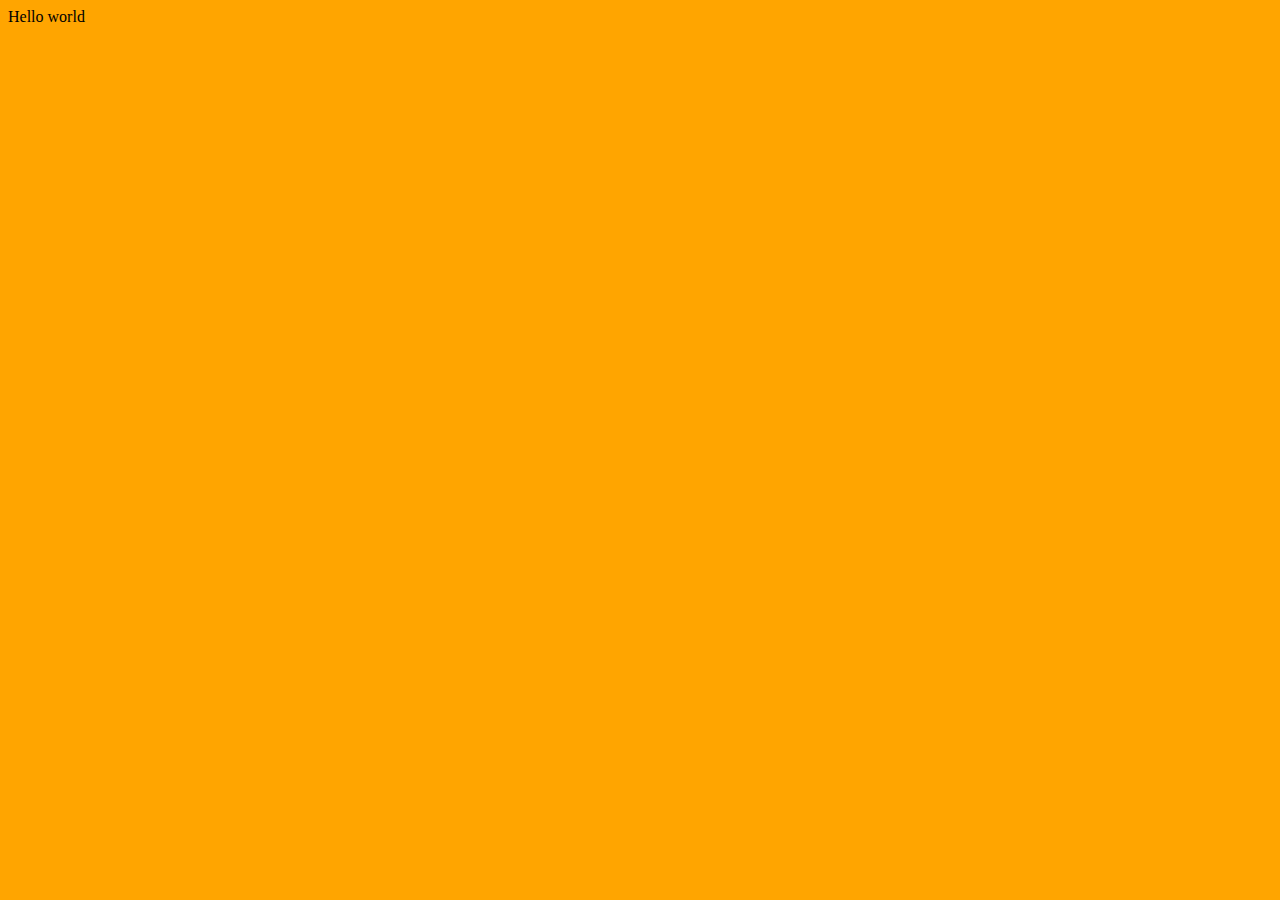
==== index.html @ 93d4f841 "1" ====
<!DOCTYPE html>
<html>

<head>
  <meta charset="utf-8">
  <meta name="viewport" content="width=device-width">
  <title>Portfolio</title>
  <link href="/css/main.css" rel="stylesheet" type="text/css" />
</head>

<body>
  Hello world
</body>

</html>
---- css/main.css ----
html {
  height: 100%;
  width: 100%;
}


body{
  background-color: orange;
}
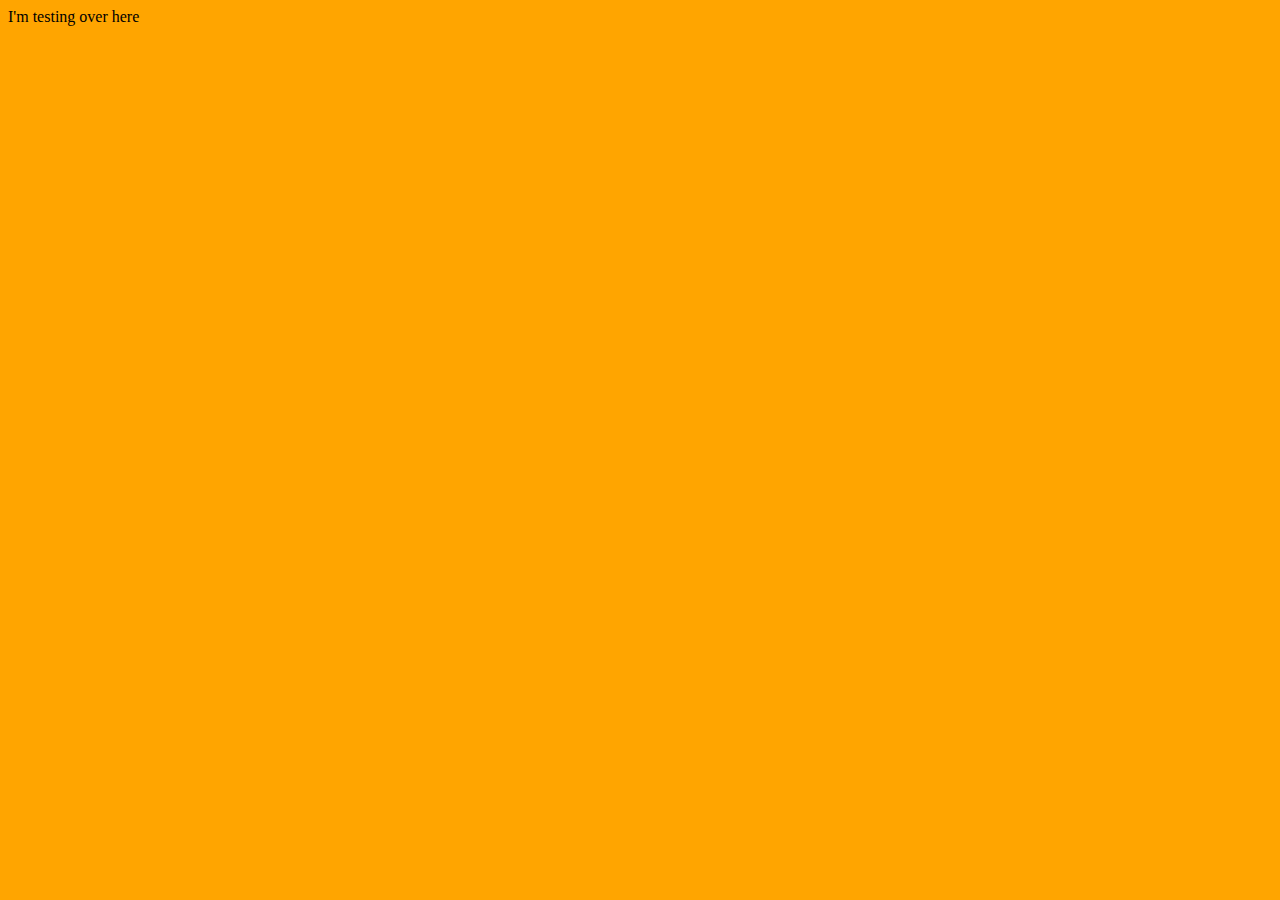
==== commit a90387cc: "test2" ====
--- a/index.html
+++ b/index.html
@@ -9,7 +9,7 @@
 </head>
 
 <body>
-  Hello world
+  I'm testing over here
 </body>
 
 </html>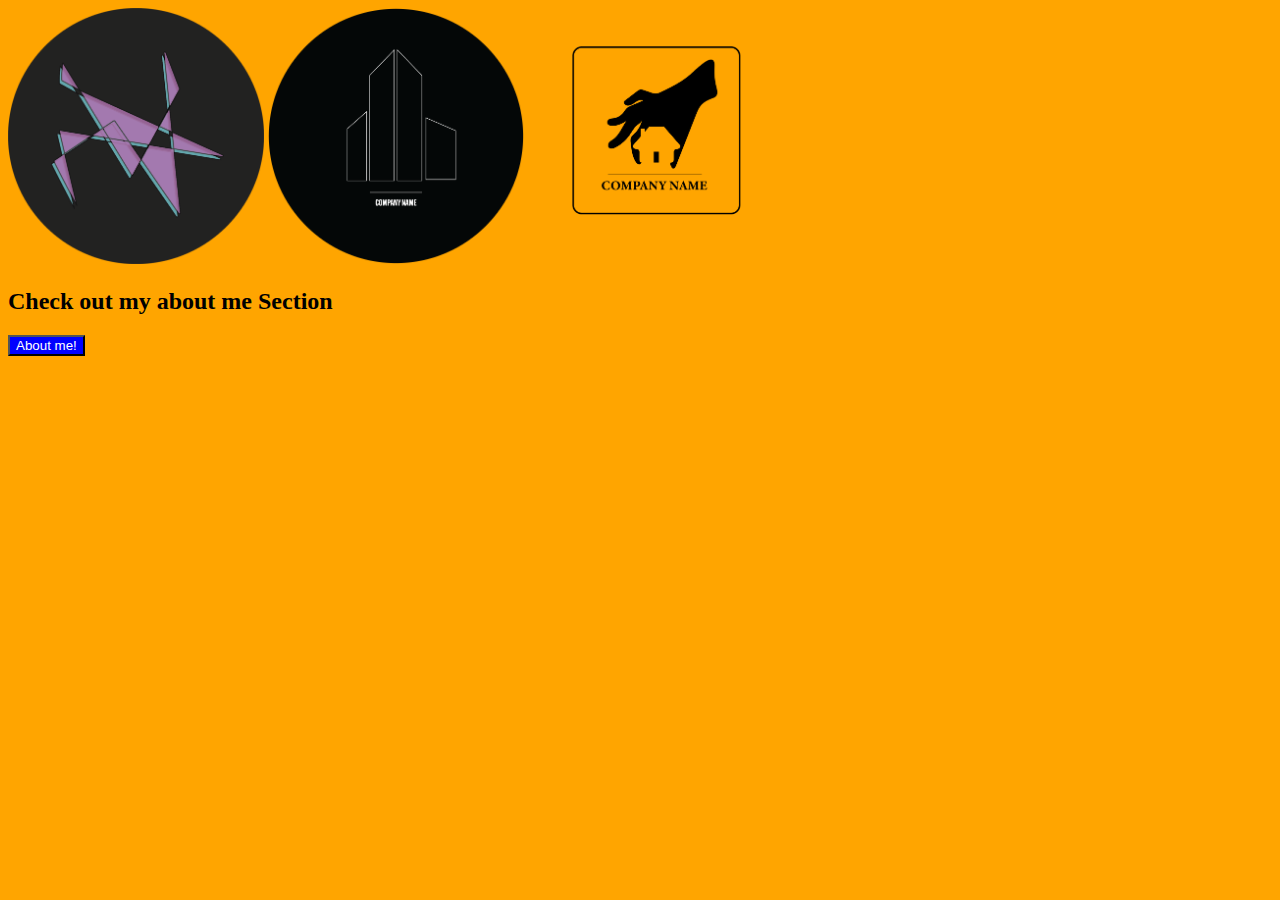
==== commit fa5d57d8: "Added some more pages and logo assets" ====
--- a/index.html
+++ b/index.html
@@ -5,11 +5,20 @@
   <meta charset="utf-8">
   <meta name="viewport" content="width=device-width">
   <title>Portfolio</title>
-  <link href="/css/main.css" rel="stylesheet" type="text/css" />
+  <link href="css/main.css" rel="stylesheet" type="text/css" />
 </head>
 
 <body>
-  I'm testing over here
+  <img src="assets/logo-1.png" alt="Logo One" style="width:256px;height:256px;">
+  <img src="assets/logo-2.png" alt="Logo Two" style="width:256px;height:256px;">
+  <img src="assets/logo-3.png" alt="Logo Three" style="width:256px;height:256px;">
+
+
+
+  <h2>Check out my about me Section</h2>
+  <a href="aboutme.html" target="_blank">
+    <button style="background-color: blue; color: white;">About me!</button>
+</a>
 </body>
 
 </html>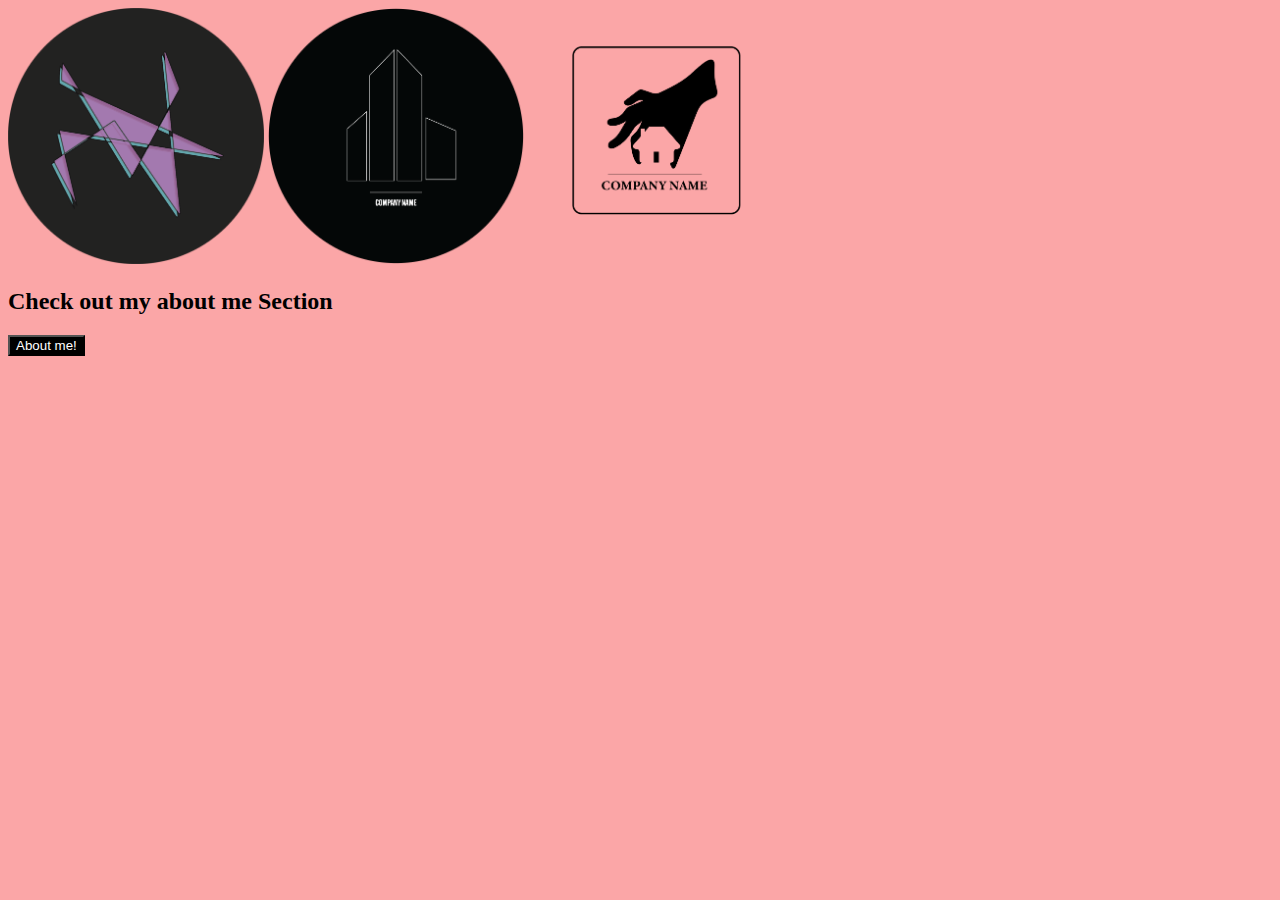
==== commit cc18f047: "." ====
--- a/index.html
+++ b/index.html
@@ -11,13 +11,13 @@
 <body>
   <img src="assets/logo-1.png" alt="Logo One" style="width:256px;height:256px;">
   <img src="assets/logo-2.png" alt="Logo Two" style="width:256px;height:256px;">
-  <img src="assets/logo-3.png" alt="Logo Three" style="width:256px;height:256px;">
+  <img src="assets/logo-3.png" alt="Logo Three" style="width:256px;height: 256px;">
 
 
 
   <h2>Check out my about me Section</h2>
   <a href="aboutme.html" target="_blank">
-    <button style="background-color: blue; color: white;">About me!</button>
+    <button style="background-color: black; color: white;">About me!</button>
 </a>
 </body>
 
--- a/css/main.css
+++ b/css/main.css
@@ -3,7 +3,6 @@
   width: 100%;
 }
 
-
 body{
-  background-color: orange;
+  background-color: rgb(251, 166, 167);
 }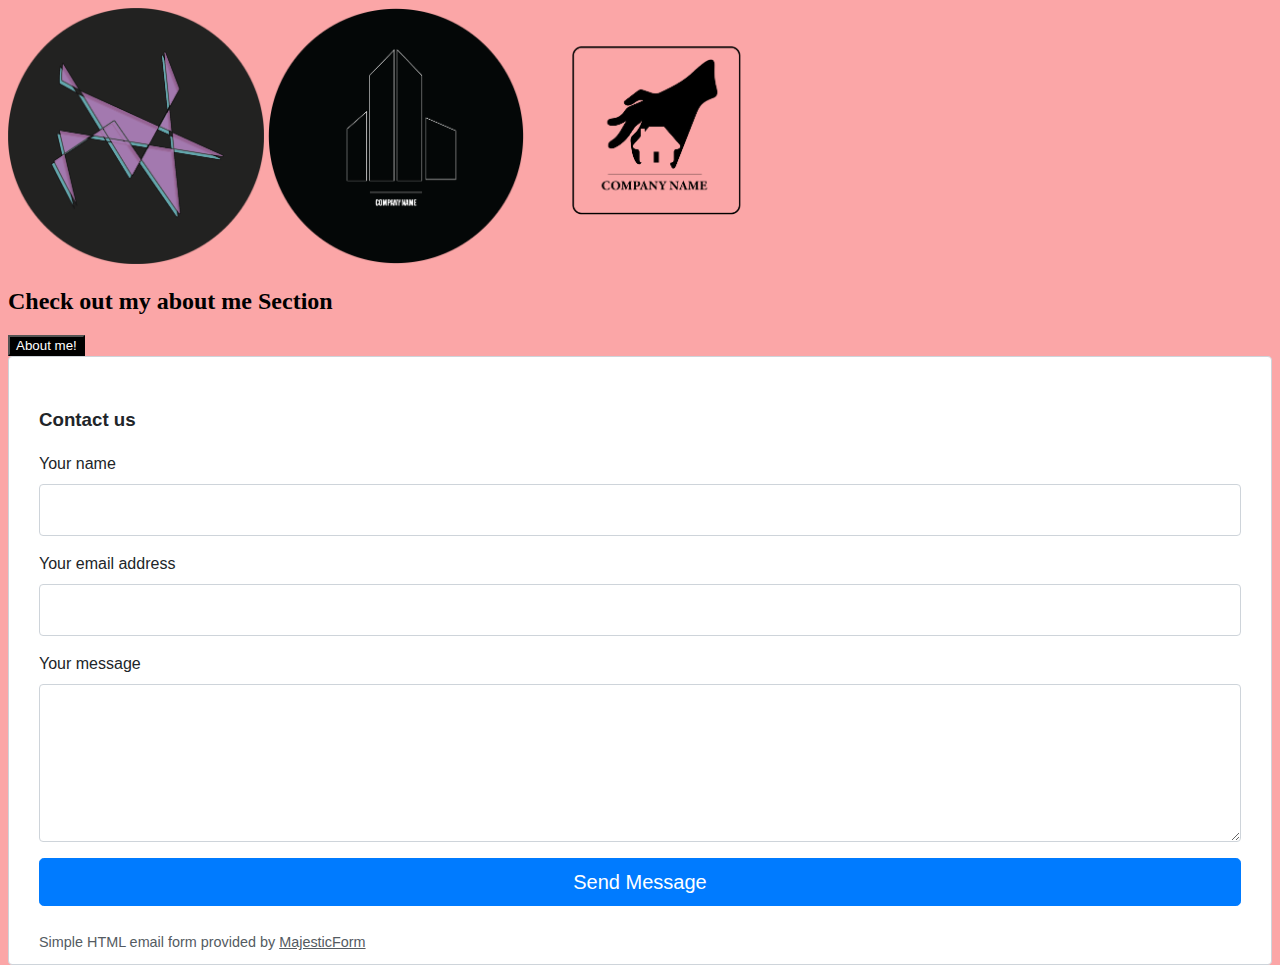
==== commit bf118ac2: "test" ====
--- a/index.html
+++ b/index.html
@@ -19,6 +19,48 @@
   <a href="aboutme.html" target="_blank">
     <button style="background-color: black; color: white;">About me!</button>
 </a>
+
+<div class="fcf-body">
+
+  <div id="fcf-form">
+  <h3 class="fcf-h3">Contact us</h3>
+
+  <form id="fcf-form-id" class="fcf-form-class" method="post" action="contact-form-process.php">
+      
+      <div class="fcf-form-group">
+          <label for="Name" class="fcf-label">Your name</label>
+          <div class="fcf-input-group">
+              <input type="text" id="Name" name="Name" class="fcf-form-control" required>
+          </div>
+      </div>
+
+      <div class="fcf-form-group">
+          <label for="Email" class="fcf-label">Your email address</label>
+          <div class="fcf-input-group">
+              <input type="email" id="Email" name="Email" class="fcf-form-control" required>
+          </div>
+      </div>
+
+      <div class="fcf-form-group">
+          <label for="Message" class="fcf-label">Your message</label>
+          <div class="fcf-input-group">
+              <textarea id="Message" name="Message" class="fcf-form-control" rows="6" maxlength="3000" required></textarea>
+          </div>
+      </div>
+
+      <div class="fcf-form-group">
+          <button type="submit" id="fcf-button" class="fcf-btn fcf-btn-primary fcf-btn-lg fcf-btn-block">Send Message</button>
+      </div>
+
+      <div class="fcf-credit" id="fcf-credit">
+      Simple HTML email form provided by <a href="https://www.majesticform.com" target="_blank">MajesticForm</a>
+      </div>
+
+  </form>
+  </div>
+
+</div>
+
 </body>
 
 </html>--- a/css/main.css
+++ b/css/main.css
@@ -5,4 +5,165 @@
 
 body{
   background-color: rgb(251, 166, 167);
+}
+
+#fcf-form {
+  display:block;
+}
+
+.fcf-body {
+  margin: 0;
+  font-family: -apple-system, Arial, sans-serif;
+  font-size: 1rem;
+  font-weight: 400;
+  line-height: 1.5;
+  color: #212529;
+  text-align: left;
+  background-color: #fff;
+  padding: 30px;
+  padding-bottom: 10px;
+  border: 1px solid #ced4da;
+  border-radius: 0.25rem;
+  max-width: 100%;
+}
+
+.fcf-form-group {
+  margin-bottom: 1rem;
+}
+
+.fcf-input-group {
+  position: relative;
+  display: -ms-flexbox;
+  display: flex;
+  -ms-flex-wrap: wrap;
+  flex-wrap: wrap;
+  -ms-flex-align: stretch;
+  align-items: stretch;
+  width: 100%;
+}
+
+.fcf-form-control {
+  display: block;
+  width: 100%;
+  height: calc(1.5em + 0.75rem + 2px);
+  padding: 0.375rem 0.75rem;
+  font-size: 1rem;
+  font-weight: 400;
+  line-height: 1.5;
+  color: #495057;
+  background-color: #fff;
+  background-clip: padding-box;
+  border: 1px solid #ced4da;
+  outline: none;
+  border-radius: 0.25rem;
+  transition: border-color 0.15s ease-in-out, box-shadow 0.15s ease-in-out;
+}
+
+.fcf-form-control:focus {
+  border: 1px solid #313131;
+}
+
+select.fcf-form-control[size], select.fcf-form-control[multiple] {
+  height: auto;
+}
+
+textarea.fcf-form-control {
+  font-family: -apple-system, Arial, sans-serif;
+  height: auto;
+}
+
+label.fcf-label {
+  display: inline-block;
+  margin-bottom: 0.5rem;
+}
+
+.fcf-credit {
+  padding-top: 10px;
+  font-size: 0.9rem;
+  color: #545b62;
+}
+
+.fcf-credit a {
+  color: #545b62;
+  text-decoration: underline;
+}
+
+.fcf-credit a:hover {
+  color: #0056b3;
+  text-decoration: underline;
+}
+
+.fcf-btn {
+  display: inline-block;
+  font-weight: 400;
+  color: #212529;
+  text-align: center;
+  vertical-align: middle;
+  cursor: pointer;
+  -webkit-user-select: none;
+  -moz-user-select: none;
+  -ms-user-select: none;
+  user-select: none;
+  background-color: transparent;
+  border: 1px solid transparent;
+  padding: 0.375rem 0.75rem;
+  font-size: 1rem;
+  line-height: 1.5;
+  border-radius: 0.25rem;
+  transition: color 0.15s ease-in-out, background-color 0.15s ease-in-out, border-color 0.15s ease-in-out, box-shadow 0.15s ease-in-out;
+}
+
+@media (prefers-reduced-motion: reduce) {
+  .fcf-btn {
+      transition: none;
+  }
+}
+
+.fcf-btn:hover {
+  color: #212529;
+  text-decoration: none;
+}
+
+.fcf-btn:focus, .fcf-btn.focus {
+  outline: 0;
+  box-shadow: 0 0 0 0.2rem rgba(0, 123, 255, 0.25);
+}
+
+.fcf-btn-primary {
+  color: #fff;
+  background-color: #007bff;
+  border-color: #007bff;
+}
+
+.fcf-btn-primary:hover {
+  color: #fff;
+  background-color: #0069d9;
+  border-color: #0062cc;
+}
+
+.fcf-btn-primary:focus, .fcf-btn-primary.focus {
+  color: #fff;
+  background-color: #0069d9;
+  border-color: #0062cc;
+  box-shadow: 0 0 0 0.2rem rgba(38, 143, 255, 0.5);
+}
+
+.fcf-btn-lg, .fcf-btn-group-lg>.fcf-btn {
+  padding: 0.5rem 1rem;
+  font-size: 1.25rem;
+  line-height: 1.5;
+  border-radius: 0.3rem;
+}
+
+.fcf-btn-block {
+  display: block;
+  width: 100%;
+}
+
+.fcf-btn-block+.fcf-btn-block {
+  margin-top: 0.5rem;
+}
+
+input[type="submit"].fcf-btn-block, input[type="reset"].fcf-btn-block, input[type="button"].fcf-btn-block {
+  width: 100%;
 }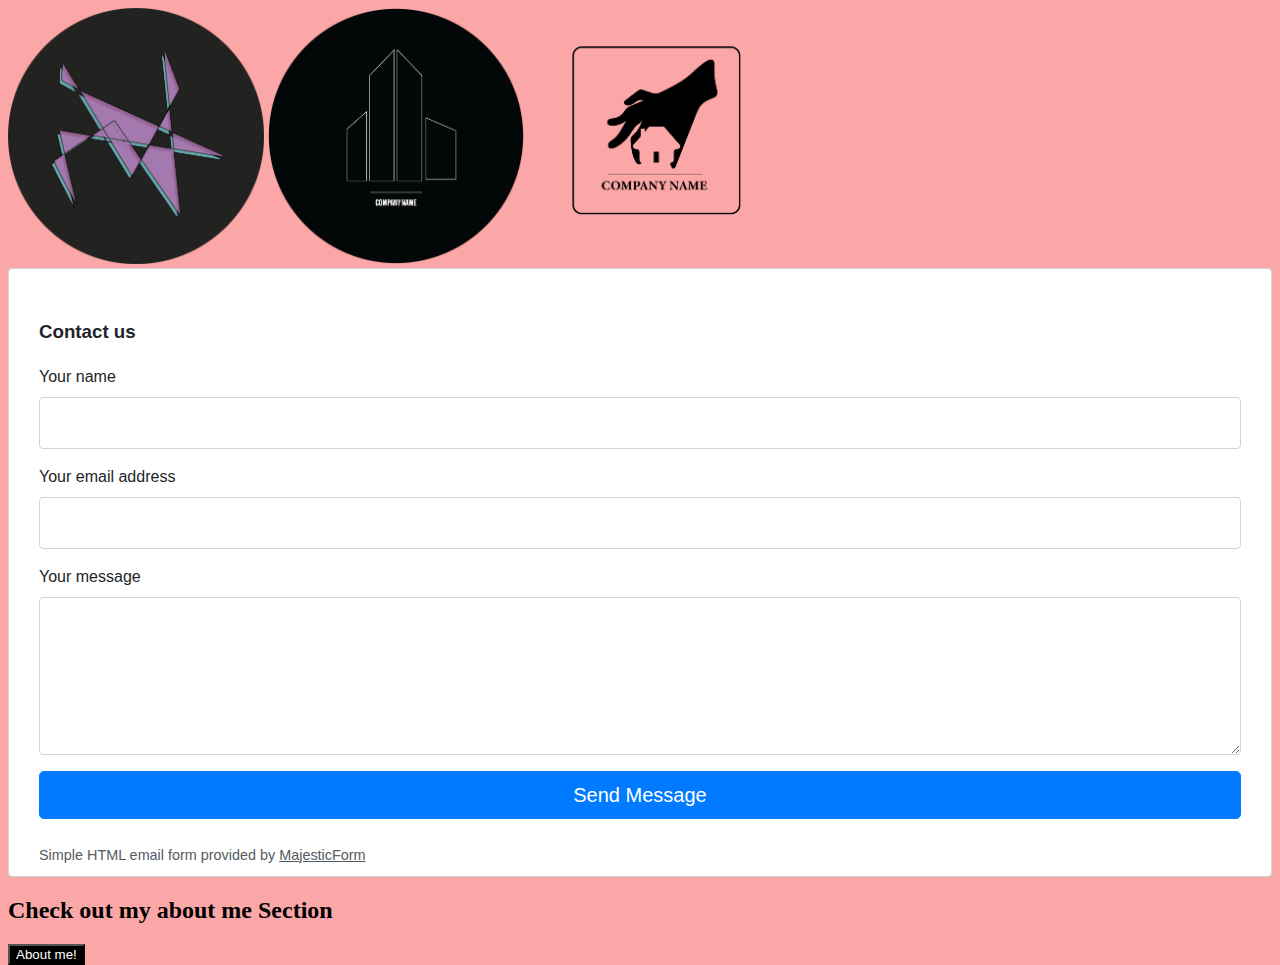
==== commit 770efd38: "ss" ====
--- a/index.html
+++ b/index.html
@@ -13,54 +13,52 @@
   <img src="assets/logo-2.png" alt="Logo Two" style="width:256px;height:256px;">
   <img src="assets/logo-3.png" alt="Logo Three" style="width:256px;height: 256px;">
 
+  <div class="fcf-body">
 
+    <div id="fcf-form">
+    <h3 class="fcf-h3">Contact us</h3>
+  
+    <form id="fcf-form-id" class="fcf-form-class" method="post" action="contact-form-process.php">
+        
+        <div class="fcf-form-group">
+            <label for="Name" class="fcf-label">Your name</label>
+            <div class="fcf-input-group">
+                <input type="text" id="Name" name="Name" class="fcf-form-control" required>
+            </div>
+        </div>
+  
+        <div class="fcf-form-group">
+            <label for="Email" class="fcf-label">Your email address</label>
+            <div class="fcf-input-group">
+                <input type="email" id="Email" name="Email" class="fcf-form-control" required>
+            </div>
+        </div>
+  
+        <div class="fcf-form-group">
+            <label for="Message" class="fcf-label">Your message</label>
+            <div class="fcf-input-group">
+                <textarea id="Message" name="Message" class="fcf-form-control" rows="6" maxlength="3000" required></textarea>
+            </div>
+        </div>
+  
+        <div class="fcf-form-group">
+            <button type="submit" id="fcf-button" class="fcf-btn fcf-btn-primary fcf-btn-lg fcf-btn-block">Send Message</button>
+        </div>
+  
+        <div class="fcf-credit" id="fcf-credit">
+        Simple HTML email form provided by <a href="https://www.majesticform.com" target="_blank">MajesticForm</a>
+        </div>
+  
+    </form>
+    </div>
+  
+  </div>
 
   <h2>Check out my about me Section</h2>
   <a href="aboutme.html" target="_blank">
     <button style="background-color: black; color: white;">About me!</button>
 </a>
 
-<div class="fcf-body">
-
-  <div id="fcf-form">
-  <h3 class="fcf-h3">Contact us</h3>
-
-  <form id="fcf-form-id" class="fcf-form-class" method="post" action="contact-form-process.php">
-      
-      <div class="fcf-form-group">
-          <label for="Name" class="fcf-label">Your name</label>
-          <div class="fcf-input-group">
-              <input type="text" id="Name" name="Name" class="fcf-form-control" required>
-          </div>
-      </div>
-
-      <div class="fcf-form-group">
-          <label for="Email" class="fcf-label">Your email address</label>
-          <div class="fcf-input-group">
-              <input type="email" id="Email" name="Email" class="fcf-form-control" required>
-          </div>
-      </div>
-
-      <div class="fcf-form-group">
-          <label for="Message" class="fcf-label">Your message</label>
-          <div class="fcf-input-group">
-              <textarea id="Message" name="Message" class="fcf-form-control" rows="6" maxlength="3000" required></textarea>
-          </div>
-      </div>
-
-      <div class="fcf-form-group">
-          <button type="submit" id="fcf-button" class="fcf-btn fcf-btn-primary fcf-btn-lg fcf-btn-block">Send Message</button>
-      </div>
-
-      <div class="fcf-credit" id="fcf-credit">
-      Simple HTML email form provided by <a href="https://www.majesticform.com" target="_blank">MajesticForm</a>
-      </div>
-
-  </form>
-  </div>
-
-</div>
-
 </body>
 
 </html>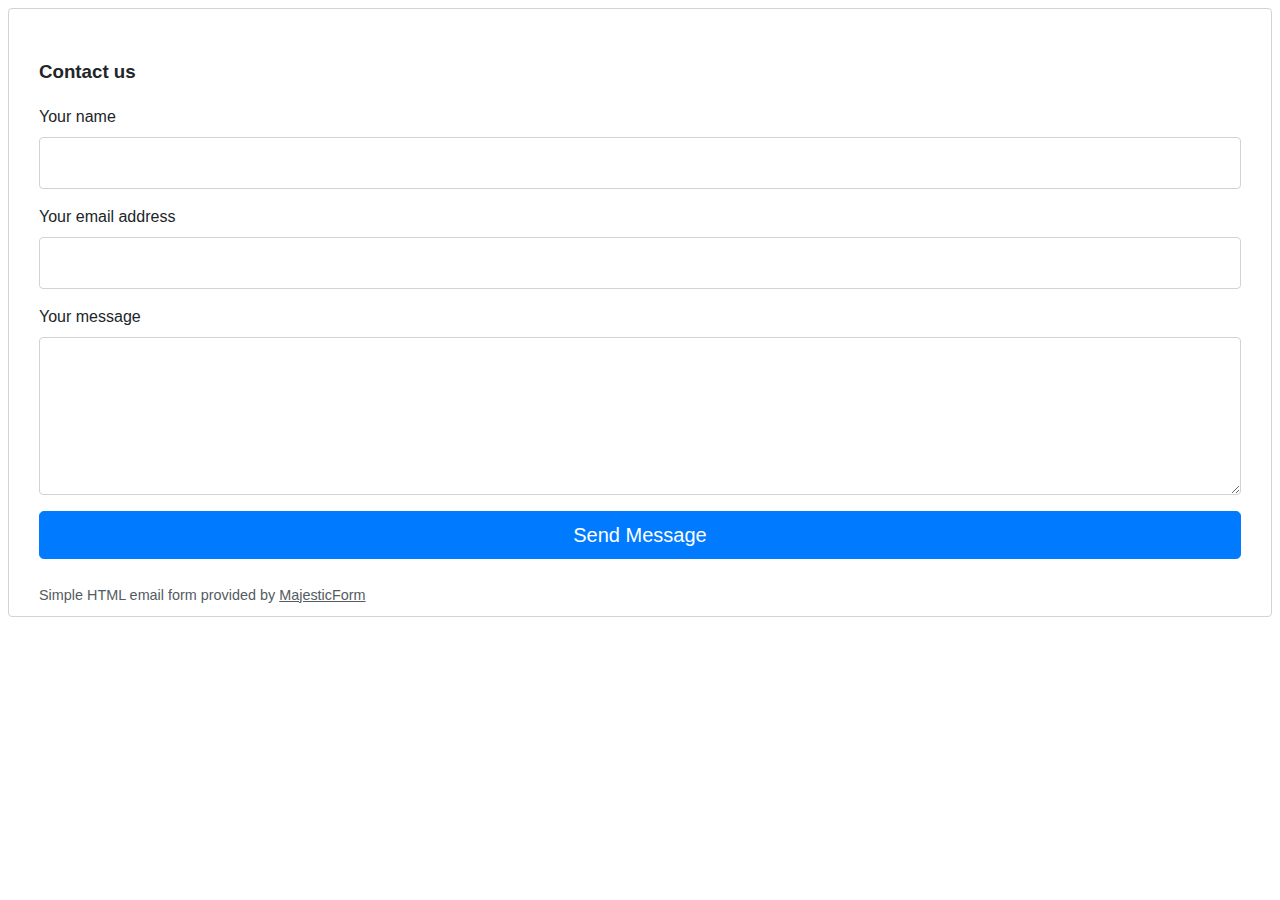
==== commit b6c9c076: "testing something" ====
--- a/index.html
+++ b/index.html
@@ -1,23 +1,19 @@
 <!DOCTYPE html>
-<html>
-
 <head>
-  <meta charset="utf-8">
-  <meta name="viewport" content="width=device-width">
-  <title>Portfolio</title>
-  <link href="css/main.css" rel="stylesheet" type="text/css" />
+    <meta charset="utf-8">
+    <meta name="viewport" content="width=device-width, initial-scale=1, shrink-to-fit=no">
+    <title>contact form</title>
 </head>
 
 <body>
-  <img src="assets/logo-1.png" alt="Logo One" style="width:256px;height:256px;">
-  <img src="assets/logo-2.png" alt="Logo Two" style="width:256px;height:256px;">
-  <img src="assets/logo-3.png" alt="Logo Three" style="width:256px;height: 256px;">
 
-  <div class="fcf-body">
+<link href="contact-form.css" rel="stylesheet">
+
+<div class="fcf-body">
 
     <div id="fcf-form">
     <h3 class="fcf-h3">Contact us</h3>
-  
+
     <form id="fcf-form-id" class="fcf-form-class" method="post" action="contact-form-process.php">
         
         <div class="fcf-form-group">
@@ -26,39 +22,33 @@
                 <input type="text" id="Name" name="Name" class="fcf-form-control" required>
             </div>
         </div>
-  
+
         <div class="fcf-form-group">
             <label for="Email" class="fcf-label">Your email address</label>
             <div class="fcf-input-group">
                 <input type="email" id="Email" name="Email" class="fcf-form-control" required>
             </div>
         </div>
-  
+
         <div class="fcf-form-group">
             <label for="Message" class="fcf-label">Your message</label>
             <div class="fcf-input-group">
                 <textarea id="Message" name="Message" class="fcf-form-control" rows="6" maxlength="3000" required></textarea>
             </div>
         </div>
-  
+
         <div class="fcf-form-group">
             <button type="submit" id="fcf-button" class="fcf-btn fcf-btn-primary fcf-btn-lg fcf-btn-block">Send Message</button>
         </div>
-  
+
         <div class="fcf-credit" id="fcf-credit">
         Simple HTML email form provided by <a href="https://www.majesticform.com" target="_blank">MajesticForm</a>
         </div>
-  
+
     </form>
     </div>
-  
-  </div>
 
-  <h2>Check out my about me Section</h2>
-  <a href="aboutme.html" target="_blank">
-    <button style="background-color: black; color: white;">About me!</button>
-</a>
+</div>
 
 </body>
-
 </html>--- a/contact-form.css
+++ b/contact-form.css
@@ -0,0 +1,160 @@
+#fcf-form {
+    display:block;
+}
+
+.fcf-body {
+    margin: 0;
+    font-family: -apple-system, Arial, sans-serif;
+    font-size: 1rem;
+    font-weight: 400;
+    line-height: 1.5;
+    color: #212529;
+    text-align: left;
+    background-color: #fff;
+    padding: 30px;
+    padding-bottom: 10px;
+    border: 1px solid #ced4da;
+    border-radius: 0.25rem;
+    max-width: 100%;
+}
+
+.fcf-form-group {
+    margin-bottom: 1rem;
+}
+
+.fcf-input-group {
+    position: relative;
+    display: -ms-flexbox;
+    display: flex;
+    -ms-flex-wrap: wrap;
+    flex-wrap: wrap;
+    -ms-flex-align: stretch;
+    align-items: stretch;
+    width: 100%;
+}
+
+.fcf-form-control {
+    display: block;
+    width: 100%;
+    height: calc(1.5em + 0.75rem + 2px);
+    padding: 0.375rem 0.75rem;
+    font-size: 1rem;
+    font-weight: 400;
+    line-height: 1.5;
+    color: #495057;
+    background-color: #fff;
+    background-clip: padding-box;
+    border: 1px solid #ced4da;
+    outline: none;
+    border-radius: 0.25rem;
+    transition: border-color 0.15s ease-in-out, box-shadow 0.15s ease-in-out;
+}
+
+.fcf-form-control:focus {
+    border: 1px solid #313131;
+}
+
+select.fcf-form-control[size], select.fcf-form-control[multiple] {
+    height: auto;
+}
+
+textarea.fcf-form-control {
+    font-family: -apple-system, Arial, sans-serif;
+    height: auto;
+}
+
+label.fcf-label {
+    display: inline-block;
+    margin-bottom: 0.5rem;
+}
+
+.fcf-credit {
+    padding-top: 10px;
+    font-size: 0.9rem;
+    color: #545b62;
+}
+
+.fcf-credit a {
+    color: #545b62;
+    text-decoration: underline;
+}
+
+.fcf-credit a:hover {
+    color: #0056b3;
+    text-decoration: underline;
+}
+
+.fcf-btn {
+    display: inline-block;
+    font-weight: 400;
+    color: #212529;
+    text-align: center;
+    vertical-align: middle;
+    cursor: pointer;
+    -webkit-user-select: none;
+    -moz-user-select: none;
+    -ms-user-select: none;
+    user-select: none;
+    background-color: transparent;
+    border: 1px solid transparent;
+    padding: 0.375rem 0.75rem;
+    font-size: 1rem;
+    line-height: 1.5;
+    border-radius: 0.25rem;
+    transition: color 0.15s ease-in-out, background-color 0.15s ease-in-out, border-color 0.15s ease-in-out, box-shadow 0.15s ease-in-out;
+}
+
+@media (prefers-reduced-motion: reduce) {
+    .fcf-btn {
+        transition: none;
+    }
+}
+
+.fcf-btn:hover {
+    color: #212529;
+    text-decoration: none;
+}
+
+.fcf-btn:focus, .fcf-btn.focus {
+    outline: 0;
+    box-shadow: 0 0 0 0.2rem rgba(0, 123, 255, 0.25);
+}
+
+.fcf-btn-primary {
+    color: #fff;
+    background-color: #007bff;
+    border-color: #007bff;
+}
+
+.fcf-btn-primary:hover {
+    color: #fff;
+    background-color: #0069d9;
+    border-color: #0062cc;
+}
+
+.fcf-btn-primary:focus, .fcf-btn-primary.focus {
+    color: #fff;
+    background-color: #0069d9;
+    border-color: #0062cc;
+    box-shadow: 0 0 0 0.2rem rgba(38, 143, 255, 0.5);
+}
+
+.fcf-btn-lg, .fcf-btn-group-lg>.fcf-btn {
+    padding: 0.5rem 1rem;
+    font-size: 1.25rem;
+    line-height: 1.5;
+    border-radius: 0.3rem;
+}
+
+.fcf-btn-block {
+    display: block;
+    width: 100%;
+}
+
+.fcf-btn-block+.fcf-btn-block {
+    margin-top: 0.5rem;
+}
+
+input[type="submit"].fcf-btn-block, input[type="reset"].fcf-btn-block, input[type="button"].fcf-btn-block {
+    width: 100%;
+}